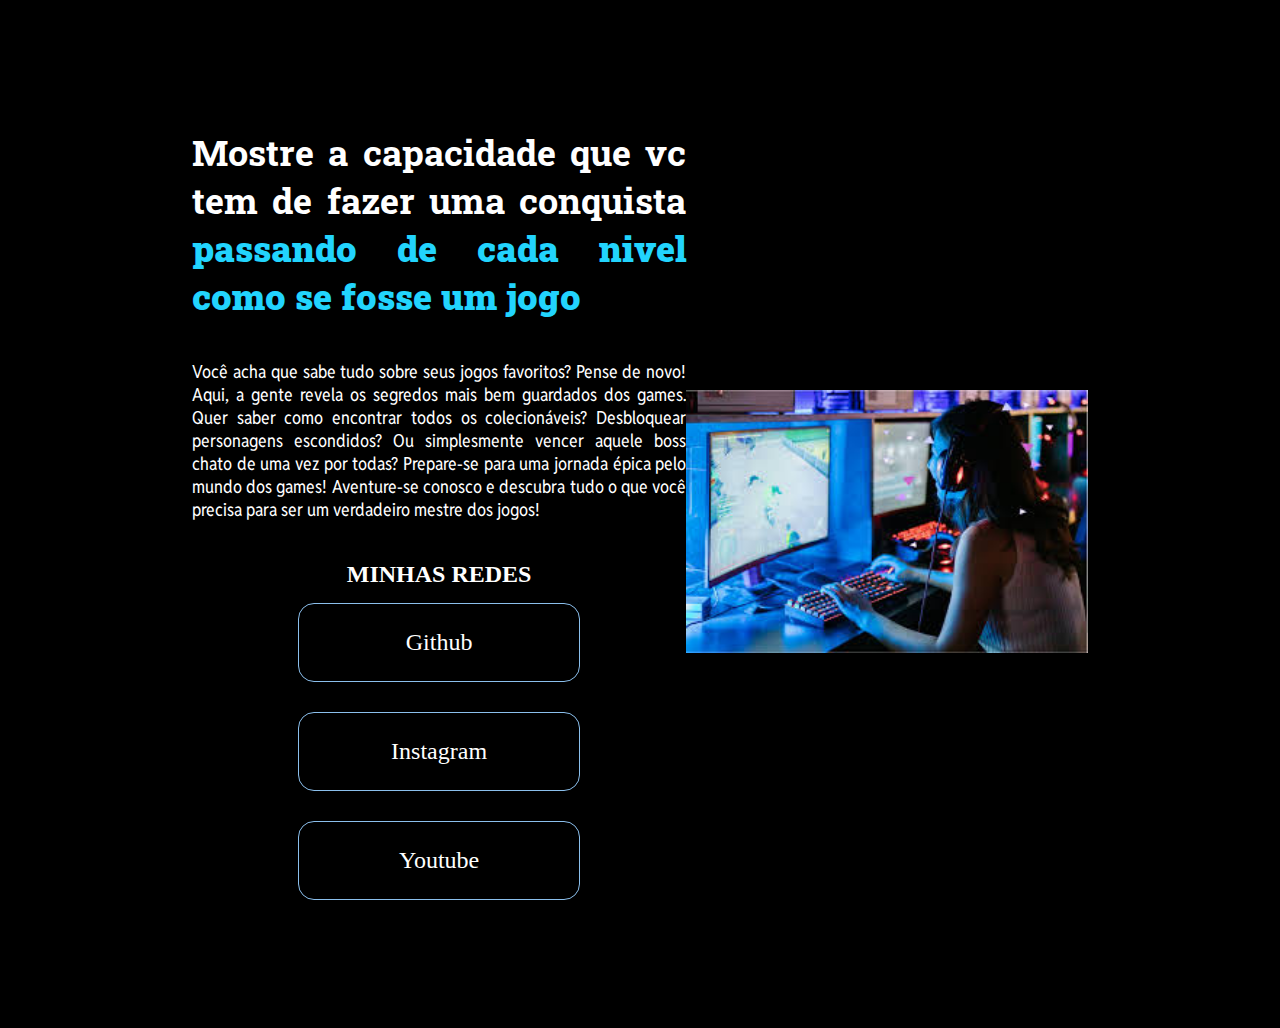
==== index.html @ eea5ffc3 "primeiro commit" ====
<!DOCTYPE html>
<html lang="en">
<head>
    <meta charset="UTF-8">
    <meta name="viewport" content="width=device-width, initial-scale=1.0">
    <title>Document</title>
    <link rel="stylesheet" href="style.css">
</head>
<body class="fundopreto">
    <header>

    </header>
    <main class="conteudo">
        <section class="conteudo__justificado">
            <h1 class="conteudo__titulo" >Mostre a capacidade que vc tem de fazer uma conquista<strong class="cordotextoazul"> passando de cada nivel como se fosse um jogo</strong>
            </h1>
            <p class="conteudo__texto">
                Você acha que sabe tudo sobre seus jogos favoritos? Pense de novo! Aqui, a gente revela os segredos mais bem guardados dos games. Quer saber como encontrar todos os colecionáveis? Desbloquear personagens escondidos? Ou simplesmente vencer aquele boss chato de uma vez por todas? Prepare-se para uma jornada épica pelo mundo dos games! Aventure-se conosco e descubra tudo o que você precisa para ser um verdadeiro mestre dos jogos!
            </p>
            <div class="conteudo__botoes">
                <h2 class="conteudo__botoes__textosuperior">MINHAS REDES</h2>
                <a class="conteudo__botoes__link" href="https://github.com/hugugubrito">Github</a>
                <a class="conteudo__botoes__link" href="https://www.instagram.com/hbshugo/">Instagram</a>
                <a class="conteudo__botoes__link" href="https://www.youtube.com/">Youtube</a>
            </div>
        </section>
        <img  class="imagem" src="images.jpeg" alt="gamer em seu setup">
    </main>
</body>
</html>
---- style.css ----
@import url('https://fonts.googleapis.com/css2?family=Reddit+Sans+Condensed:wght@200..900&family=Roboto+Slab:wght@100..900&display=swap');
*{
    margin: 0;
    padding: 0;
}

body{
    height: 100vh;
    box-sizing: border-box;
}

.fundopreto{
    background-color: black;
}

.cordotextobranca{
    color: white;
}
.cordotextoazul{
    color: #22d4fd;
}
.conteudo{
    margin: 10% 15%;
    display: flex;
    align-items: center;
    justify-content:space-between;
    
}

.conteudo__justificado{
    display: flex;
    gap: 40px;
    flex-direction: column;
    justify-content:space-between;
    width: 615px;
    text-align: justify;
}
.conteudo__titulo{
    font-family: "Roboto Slab", serif;
    font-size: 36px;
    color: white;
}

.conteudo__texto{
    font-family: "Reddit Sans Condensed", sans-serif;
    font-size: 18px;
    color: rgb(255, 255, 255);
    
}

.imagem{
    width: 500px;
}

.conteudo__botoes{
    display: flex;
    flex-direction: column;
    justify-content: space-between;
    align-items: center;
    
}

.conteudo__botoes__link{
    border-width: 1px;
    border-style: solid;
    border-color: rgb(139, 191, 236);
    text-decoration: 0;
    margin: 15px;
    padding: 25px 0px;
    font-size: 24px;
    width: 280px;
    text-align: center;
    border-radius: 16px;
    color:white;
}

.conteudo__botoes__textosuperior{
    color: white;
}
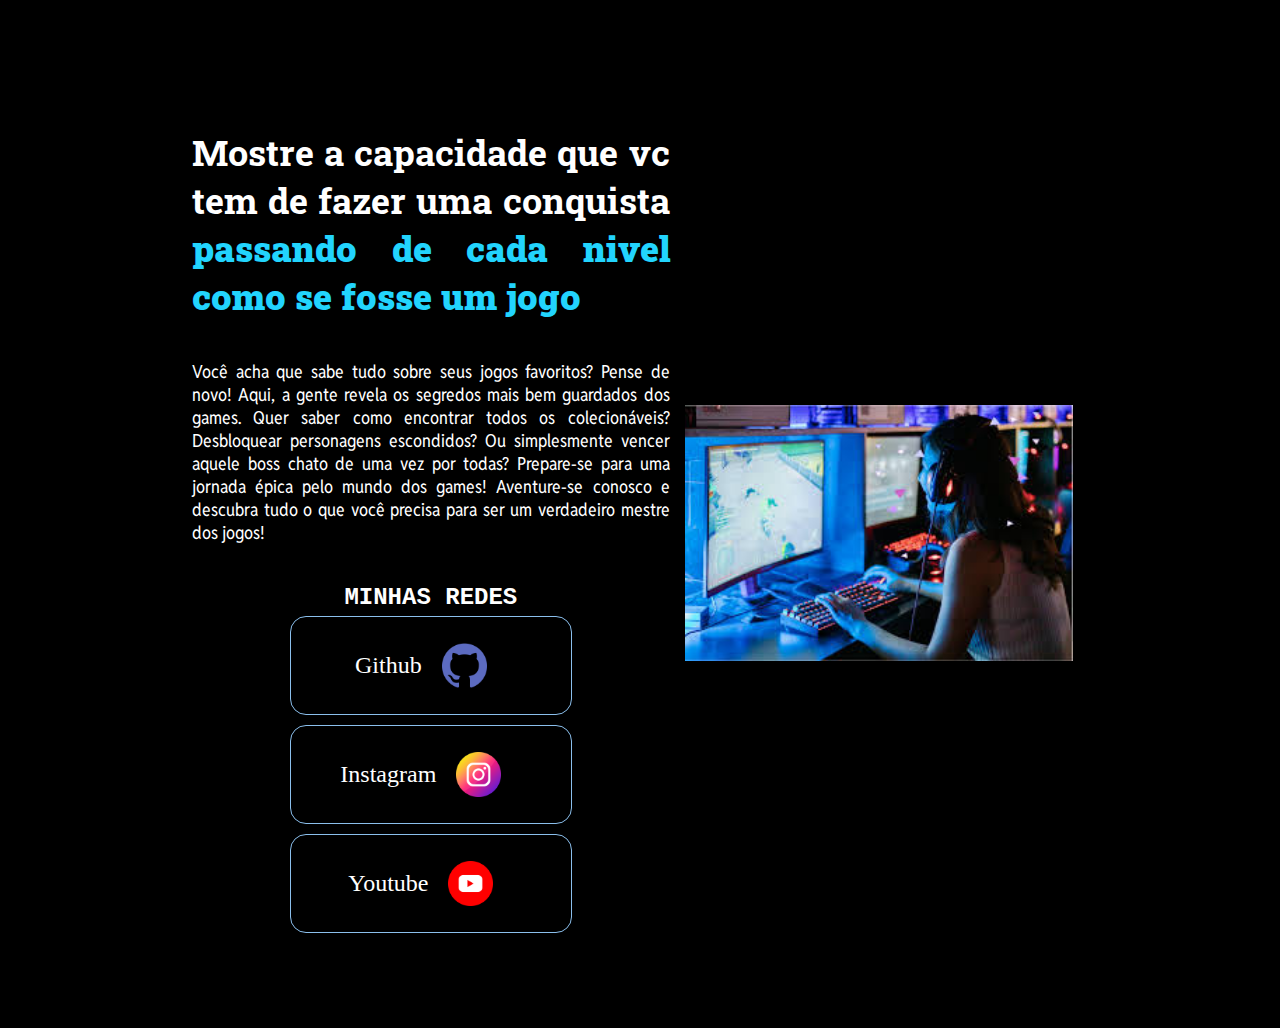
==== commit 8049c379: "imagens do projeto, imagem no botao" ====
--- a/index.html
+++ b/index.html
@@ -19,12 +19,21 @@
             </p>
             <div class="conteudo__botoes">
                 <h2 class="conteudo__botoes__textosuperior">MINHAS REDES</h2>
-                <a class="conteudo__botoes__link" href="https://github.com/hugugubrito">Github</a>
-                <a class="conteudo__botoes__link" href="https://www.instagram.com/hbshugo/">Instagram</a>
-                <a class="conteudo__botoes__link" href="https://www.youtube.com/">Youtube</a>
+                <a class="conteudo__botoes__link" href="https://github.com/hugugubrito">    
+                    Github
+                    <img class="conteudo__botoes__img" src="assest/github (1).png" alt="Logo Github">
+                </a>
+                <a class="conteudo__botoes__link" href="https://www.instagram.com/hbshugo/">
+                    Instagram
+                    <img class="conteudo__botoes__img" src="assest/instagram (1).png" alt="Logo Instagram">
+                </a>
+                <a class="conteudo__botoes__link" href="https://www.youtube.com/">
+                    Youtube 
+                    <img class="conteudo__botoes__img" src="assest/youtube (1).png" alt="Logo Youtube">
+                </a>
             </div>
         </section>
-        <img  class="imagem" src="images.jpeg" alt="gamer em seu setup">
+        <img  class="imagem" src="assest/images.jpeg" alt="gamer em seu setup">
     </main>
 </body>
 </html>--- a/style.css
+++ b/style.css
@@ -49,6 +49,7 @@
 }
 
 .imagem{
+    margin: 15px;
     width: 500px;
 }
 
@@ -61,11 +62,14 @@
 }
 
 .conteudo__botoes__link{
+    justify-content: center;
+    display: flex;
+    align-items: center;
     border-width: 1px;
     border-style: solid;
     border-color: rgb(139, 191, 236);
     text-decoration: 0;
-    margin: 15px;
+    margin: 5px;
     padding: 25px 0px;
     font-size: 24px;
     width: 280px;
@@ -76,4 +80,10 @@
 
 .conteudo__botoes__textosuperior{
     color: white;
+    font-size: 24px;
+    font-family: 'Courier New', Courier, monospace;
+}
+.conteudo__botoes__img{
+    width: 45px;
+    margin: 1px 20px;
 }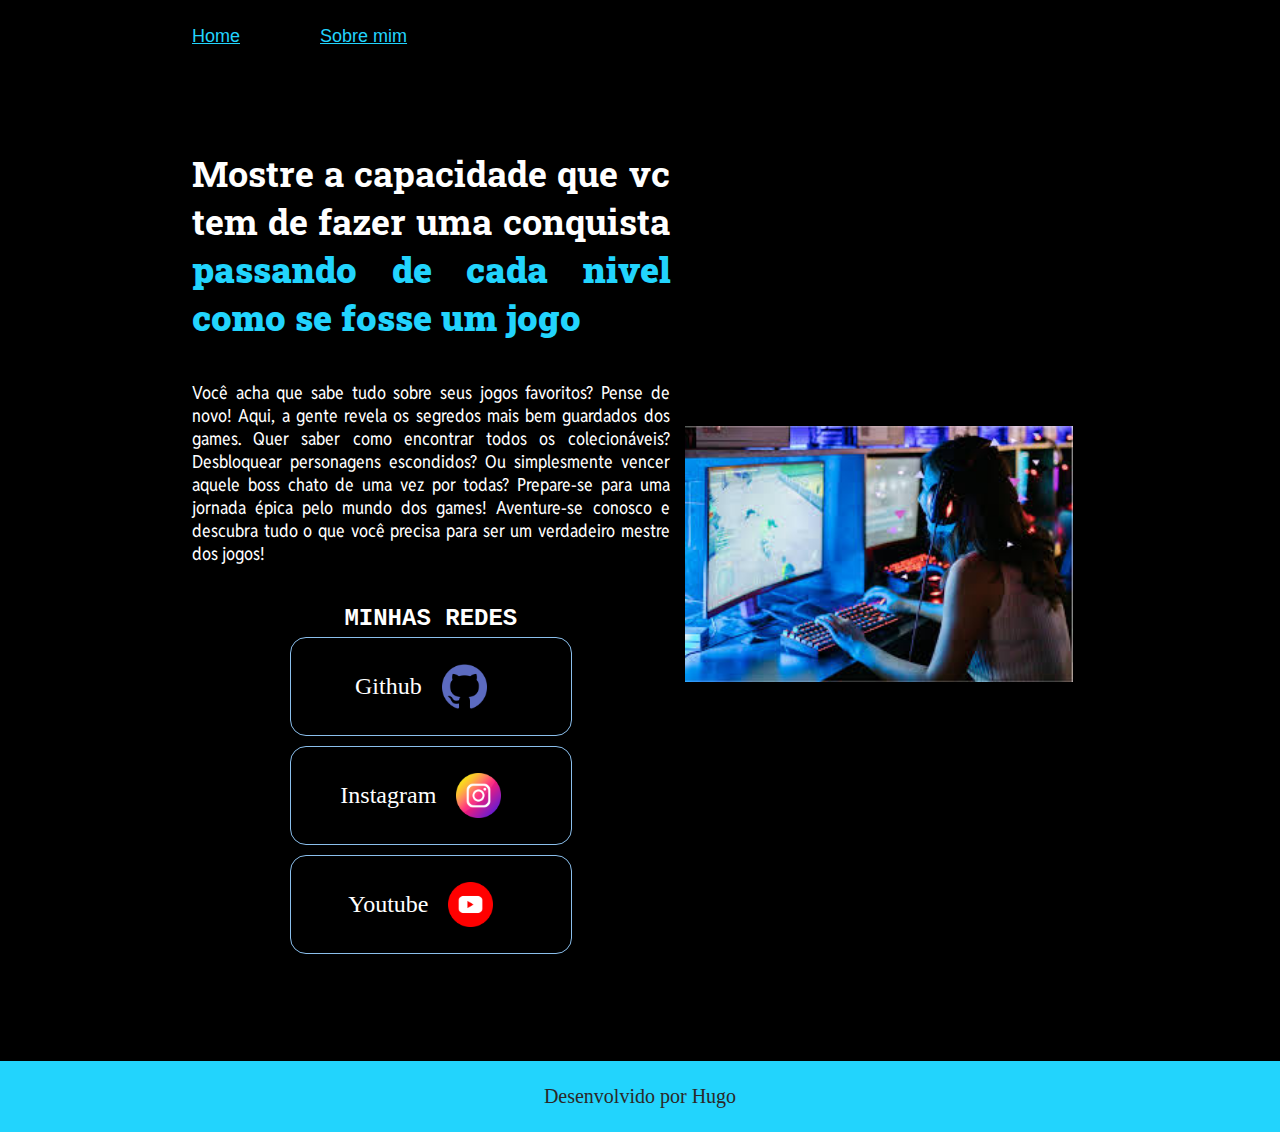
==== commit 8b4f3899: "footer e header" ====
--- a/index.html
+++ b/index.html
@@ -7,8 +7,15 @@
     <link rel="stylesheet" href="style.css">
 </head>
 <body class="fundopreto">
-    <header>
-
+    <header class="cabecalho">
+        <nav class="cabecalho__menu">
+            <a class="cabecalho__menu__link" href="">
+                Home                
+            </a>
+            <a class="cabecalho__menu__link" href="">
+                Sobre mim
+            </a>
+        </nav>
     </header>
     <main class="conteudo">
         <section class="conteudo__justificado">
@@ -35,5 +42,8 @@
         </section>
         <img  class="imagem" src="assest/images.jpeg" alt="gamer em seu setup">
     </main>
+    <footer class="rodape">
+        <p>Desenvolvido por Hugo</p>
+    </footer>
 </body>
 </html>--- a/style.css
+++ b/style.css
@@ -5,7 +5,7 @@
 }
 
 body{
-    height: 100vh;
+    /* height: 100vh; */
     box-sizing: border-box;
 }
 
@@ -20,7 +20,8 @@
     color: #22d4fd;
 }
 .conteudo{
-    margin: 10% 15%;
+    
+    padding: 8% 15%;
     display: flex;
     align-items: center;
     justify-content:space-between;
@@ -77,6 +78,9 @@
     border-radius: 16px;
     color:white;
 }
+.conteudo__botoes__link:hover{
+    background-color:rgb(59, 58, 58);
+}
 
 .conteudo__botoes__textosuperior{
     color: white;
@@ -86,4 +90,24 @@
 .conteudo__botoes__img{
     width: 45px;
     margin: 1px 20px;
-}+}
+.rodape{
+    font-size: 20px;
+    text-align: center;
+    padding: 24px;
+    color: rgb(43, 40, 40);
+    background-color: #22d4fd;
+}
+.cabecalho{
+    padding: 2% 0% 0% 15%;
+}
+.cabecalho__menu{
+    display: flex;
+    gap: 80px;
+    align-items: center;
+}
+.cabecalho__menu__link{
+    font-size: 18px;
+    font-family: 'Montserrast', sans-serif;
+    color: #22d4fd;
+}
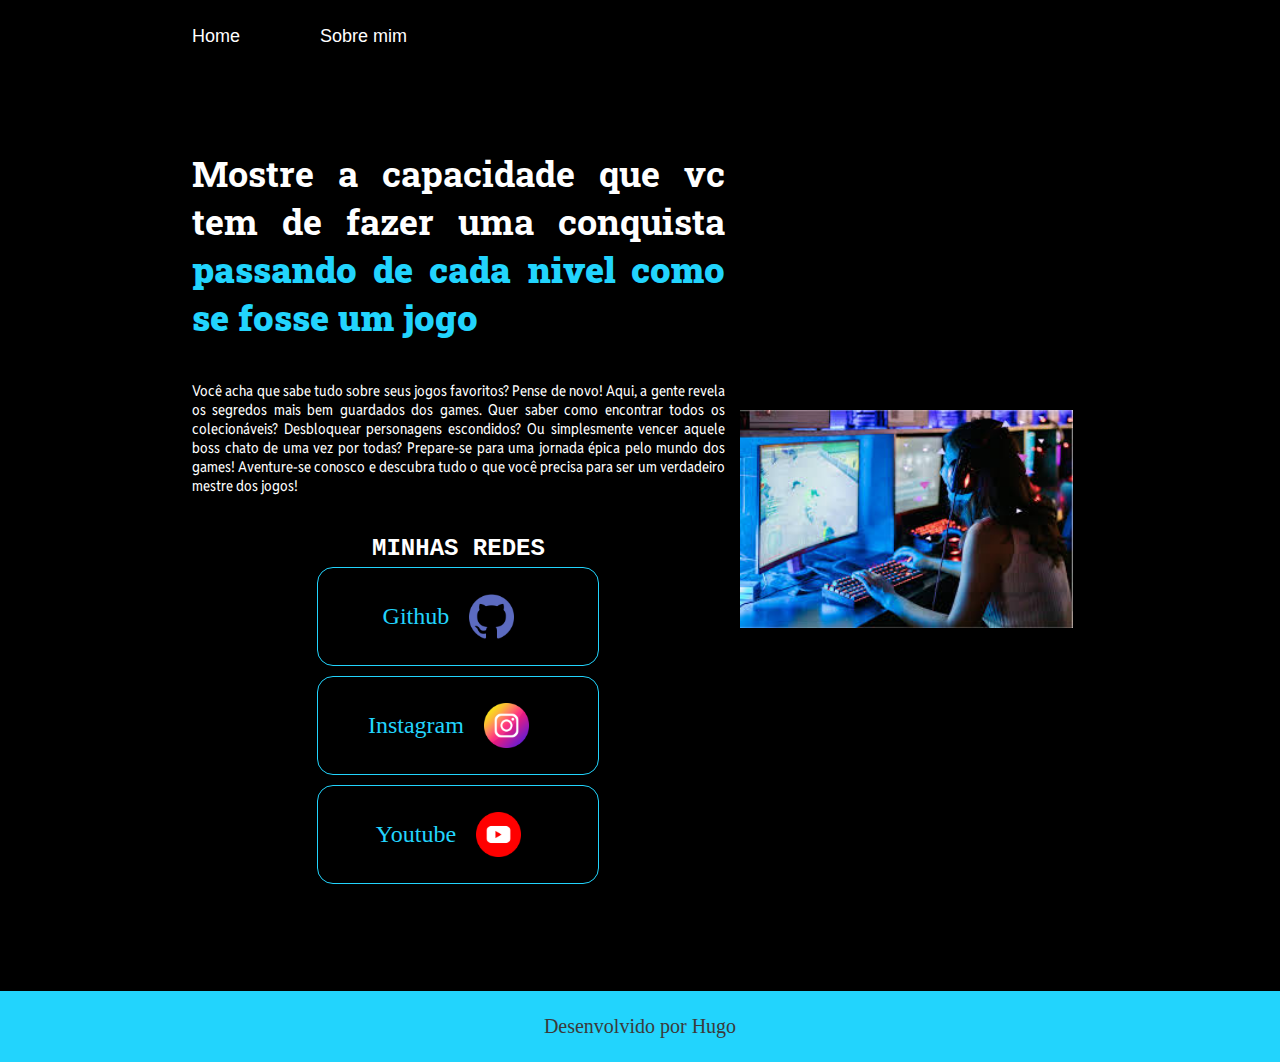
==== commit 774fe578: "pagina Sobre mim e criação de variaveis" ====
--- a/index.html
+++ b/index.html
@@ -4,15 +4,15 @@
     <meta charset="UTF-8">
     <meta name="viewport" content="width=device-width, initial-scale=1.0">
     <title>Document</title>
-    <link rel="stylesheet" href="style.css">
+    <link rel="stylesheet" href="estilos/style.css">
 </head>
 <body class="fundopreto">
     <header class="cabecalho">
         <nav class="cabecalho__menu">
-            <a class="cabecalho__menu__link" href="">
+            <a class="cabecalho__menu__link" href="index.html">
                 Home                
             </a>
-            <a class="cabecalho__menu__link" href="">
+            <a class="cabecalho__menu__link" href="about.html">
                 Sobre mim
             </a>
         </nav>
--- a/estilos/style.css
+++ b/estilos/style.css
@@ -0,0 +1,121 @@
+ @import url('https://fonts.googleapis.com/css2?family=Reddit+Sans+Condensed:wght@200..900&family=Roboto+Slab:wght@100..900&display=swap');
+
+:root{
+    --cor-primaria:black;
+    --cor-secundaria: white;
+    --cor-terciaria:#22d4fd;
+    --cor-quaternaria:rgb(59, 58, 58);
+}
+
+ *{
+    margin: 0;
+    padding: 0;
+}
+
+body{
+    /* height: 100vh; */
+    box-sizing: border-box;
+}
+
+.fundopreto{
+    background-color: var(--cor-primaria);
+}
+
+.cordotextobranca{
+    color: var(--cor-secundaria);
+}
+.cordotextoazul{
+    color:var(--cor-terciaria);
+}
+.conteudo{
+    
+    padding: 8% 15%;
+    display: flex;
+    align-items: center;
+    justify-content:space-between;
+    
+}
+
+.conteudo__justificado{
+    display: flex;
+    gap: 40px;
+    flex-direction: column;
+    justify-content:center;
+    width: 800px;
+    text-align: justify;
+}
+.conteudo__titulo{
+    font-family: "Roboto Slab", serif;
+    font-size: 36px;
+    color: var(--cor-secundaria);
+}
+
+.conteudo__texto{
+    font-family: "Reddit Sans Condensed", sans-serif;
+    font-size: 15px;
+    color: var(--cor-secundaria);
+    
+}
+
+.imagem{
+    margin: 15px;
+    width: 500px;
+}
+
+.conteudo__botoes{
+    display: flex;
+    flex-direction: column;
+    justify-content: space-between;
+    align-items: center;
+    
+}
+
+.conteudo__botoes__link{
+    justify-content: center;
+    display: flex;
+    align-items: center;
+    border-width: 1px;
+    border-style: solid;
+    border-color: var(--cor-terciaria);
+    text-decoration: 0;
+    margin: 5px;
+    padding: 25px 0px;
+    font-size: 24px;
+    width: 280px;
+    text-align: center;
+    border-radius: 16px;
+    color:var(--cor-terciaria);
+}
+.conteudo__botoes__link:hover{
+    background-color:var(--cor-secundaria);
+}
+.conteudo__botoes__textosuperior{
+    color: var(--cor-secundaria);
+    font-size: 24px;
+    font-family: 'Courier New', Courier, monospace;
+}
+.conteudo__botoes__img{
+    width: 45px;
+    margin: 1px 20px;
+}
+.rodape{
+    font-size: 20px;
+    text-align: center;
+    padding: 24px;
+    color:var(--cor-quaternaria);
+    background-color: var(--cor-terciaria);
+}
+.cabecalho{
+    padding: 2% 0% 0% 15%;
+}
+.cabecalho__menu{
+    display: flex;
+    gap: 80px;
+    align-items: center;
+}
+.cabecalho__menu__link{
+    text-decoration: none;
+    font-size: 18px;
+    font-family: 'Montserrast', sans-serif;
+    color: var(--cor-secundaria);
+}
